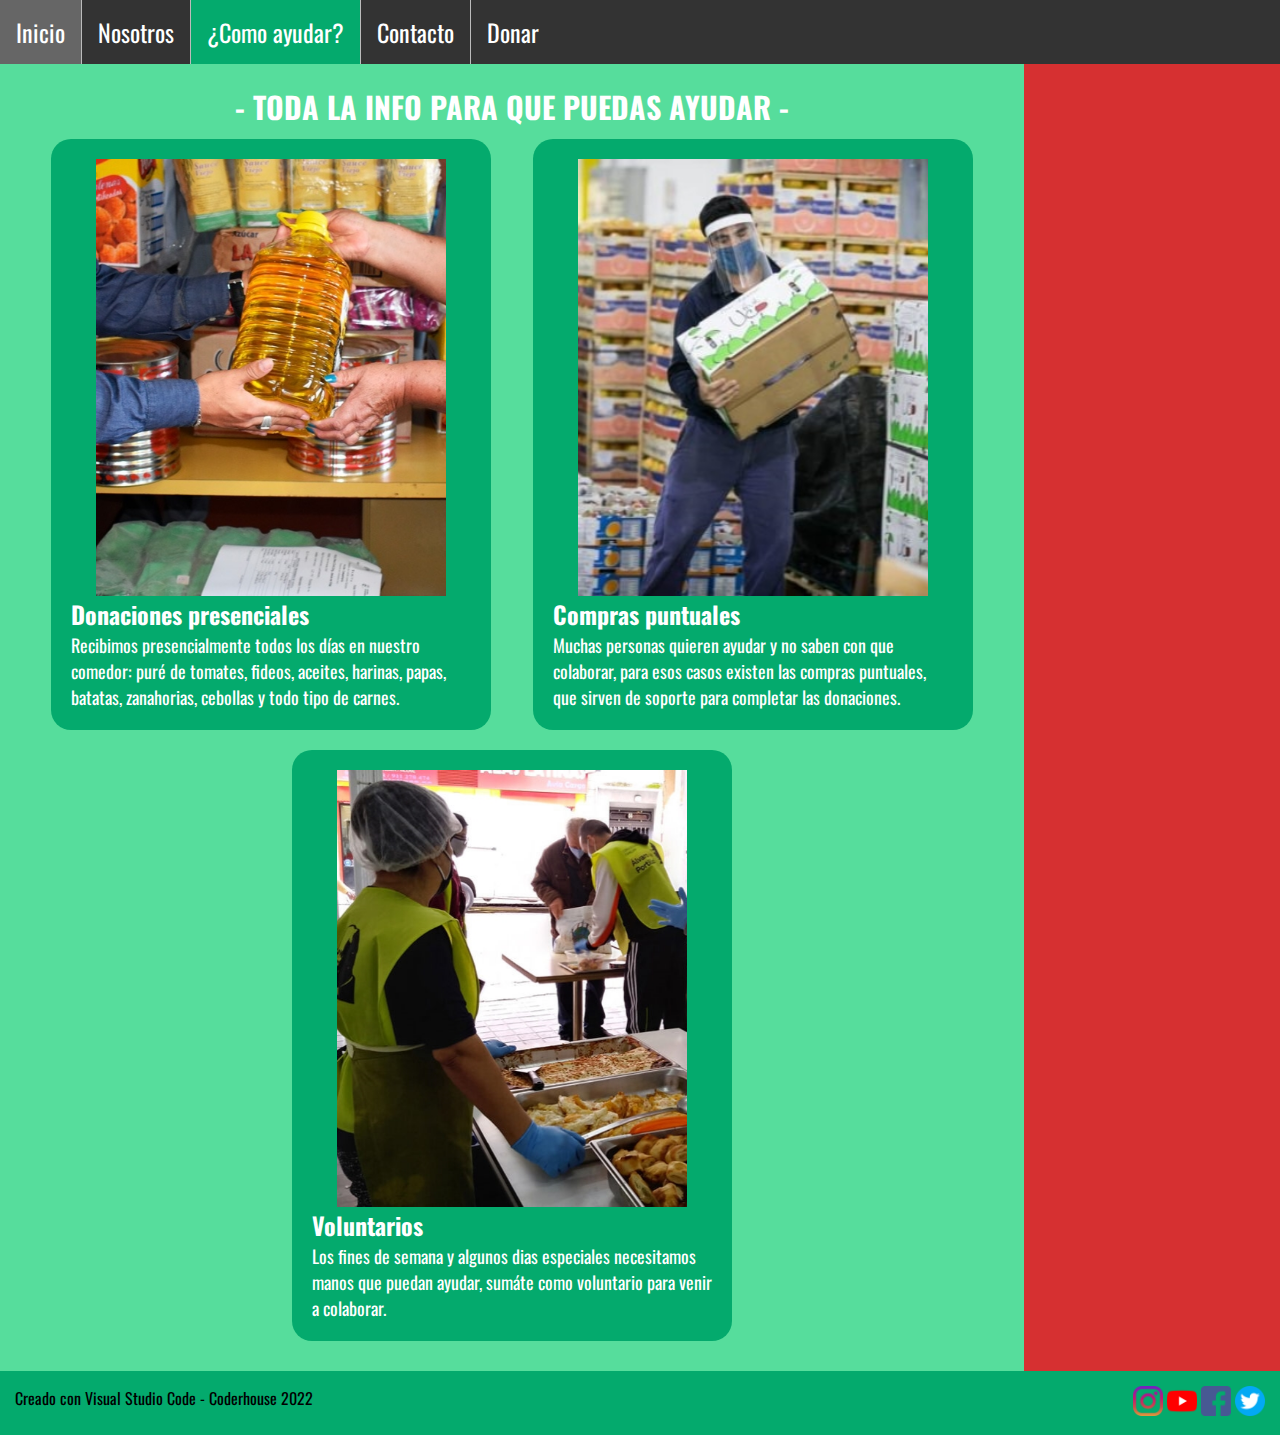
==== html/ayudar.html @ 0052f4e3 "sin animaciones" ====
<!DOCTYPE html>
<html lang="en">
<head>
    <meta charset="UTF-8">
    <meta http-equiv="X-UA-Compatible" content="IE=edge">
    <meta name="viewport" content="width=device-width, initial-scale=1.0">
    <title>¿Como ayudar?</title>
    <link rel="stylesheet" href="../assets/css/archivo.css">
</head>
<body class="contenedor">
        <nav class="navegador">
            <ul>
            <li><a href="../index.html">Inicio</a></li>
            <li><a href="./nosotros.html">Nosotros</a></li>
            <li class="active"><a href="./ayudar.html">¿Como ayudar?</a></li>
            <li><a href="./contacto.html">Contacto</a></li>
            <li><a href="./donar.html">Donar</a></li>
            </ul>
        </nav>
    <main class="principal">
        <div class="info-cards">
            <h2>- TODA LA INFO PARA QUE PUEDAS AYUDAR -</h2>
        </div>
        <div class="cards">
            <div class="ayudar">
                <img class="ayudar__img" src="../assets/img/presencial.jpeg" alt="cocina">
                <h3 class="ayudar__titulo">Donaciones presenciales</h3>
                <p class="ayudar__desc">Recibimos presencialmente todos los días en nuestro comedor: puré de tomates, fideos, aceites, harinas, papas, batatas, zanahorias, cebollas y todo tipo de carnes. </p>
            
            </div>
            <div class="ayudar">
                <img class="ayudar__img" src="../assets/img/compras.jpg" alt="cocina">
                <h3 class="ayudar__titulo">Compras puntuales</h3>
                <p class="ayudar__desc">Muchas personas quieren ayudar y no saben con que colaborar, para esos casos existen las compras puntuales, que sirven de soporte para completar las donaciones.</p>
            
            </div>
            <div class="ayudar">
                <img class="ayudar__img" src="../assets/img/voluntarios.jpg" alt="cocina">
                <h3 class="ayudar__titulo">Voluntarios</h3>
                <p class="ayudar__desc">Los fines de semana y algunos dias especiales necesitamos manos que puedan ayudar, sumáte como voluntario para venir a colaborar.</p>
            
            </div>
        </div>

    </main>
    <aside class="secundario">

    </aside>
    <footer class="pie">
        <div class="footer__derechos">
            <p class="derechos">Creado con Visual Studio Code - Coderhouse 2022</p>
        </div>
        <div class="footer__redes">
            <a href="http://www.instagram.com/comedorfederico"><img src="../assets/img/instagram.png" alt="instagram" width="30" height="30"/></a>
            <a href="http://www.youtube.com/comedorfederico"><img src="../assets/img/youtube.png" alt="youtube" width="30" height="30"/></a>
            <a href="http://www.facebook.com/comedorfederico"><img src="../assets/img/facebook.png" alt="facebook" width="30" height="30"/></a>
            <a href="http://www.twitter.com/comedorfederico"><img src="../assets/img/gorjeo.png" alt="twitter" width="30" height="30"/></a>
        </div>
        
    </footer>
</body>
</html>
---- assets/css/archivo.css ----
@import url('https://fonts.googleapis.com/css2?family=Oswald:wght@200;300;400;500;600&family=Raleway:wght@300&display=swap');
* {
    margin: 0;
    padding: 0;
}
/* MENU */
ul {
  list-style-type: none;
  margin: 0;
  padding: 0;
  overflow: hidden;
  background-color: #333;
}

li {
  float: left;
  border-right: 1px solid #bbb;
}
li:last-child{
    border-right: none;
}

li a {
  font-family: 'Oswald', sans-serif;
  display: block;
  padding: 8px;
  text-align: center;
  color: white;
  padding: 14px 16px;
  text-decoration: none;
  font-size: 24px;
}
li a:hover:not(.active){
    background-color:#666;
}
.active{
    background-color: #04aa6d;
}
/* GRILLAS */
.contenedor{
  display: grid;
  grid-template-columns: 1fr 1fr 1fr 1fr 1fr;
  grid-template-rows: auto auto 200px auto;
  grid-template-areas:  "nav   nav   nav   nav   nav"
                        "main  main  main  main  main"
                        "aside aside aside aside aside"
                        "footer footer footer footer footer";
}
.contenedor-index{
  display: grid;
  grid-template-columns: 1fr 1fr 1fr 1fr 1fr;
  grid-template-rows: auto auto auto;
  grid-template-areas:  "nav   nav   nav   nav   nav"
                        "main  main  main  main  main"
                        "footer footer footer footer footer";
}
.contenedor-us{
  display: grid;
  grid-template-columns: 1fr 1fr 1fr 1fr 1fr;
  grid-template-rows: auto auto auto;
  grid-template-areas:  "nav   nav   nav   nav   nav"
                        "main  main  main  main  main"
                        "footer footer footer footer footer";
}
.contenedor-contact{
  display: grid;
  grid-template-columns: 1fr 1fr 1fr 1fr 1fr;
  grid-template-rows: auto auto auto;
  grid-template-areas:  "nav   nav   nav   nav   nav"
                        "main  main  main  main  main"
                        "footer footer footer footer footer";
}
.contenedor-donar{
  display: grid;
  grid-template-columns: 1fr 1fr 1fr 1fr 1fr;
  grid-template-rows: auto auto auto;
  grid-template-areas:  "nav   nav   nav   nav   nav"
                        "main  main  main  main  main"
                        "footer footer footer footer footer";
}
/* AREAS */
.navegador{
  grid-area: nav;
}
.principal{
  grid-area: main;
}
.secundario{
  grid-area: aside;
  background: #d63031;
}
.pie{
  grid-area: footer;
  display: flex;
  justify-content: space-between;
  background-color: #04aa6d;
}
/*------------------------------------------------*/
.principal .carrousel{
  max-width: 1170px;
    margin-left: auto;
    margin-right: auto;
    padding: 1.5em;
    font-family: 'Oswald', sans-serif;
    font-size: 20px;
}
.principal .info-cards{
  display: flex;
  justify-content: center;
}
.principal .cards{
  display: flex;
  flex-wrap: wrap;
  justify-content: space-evenly;
}
.info-donar{
  display: flex;
  flex-wrap: wrap;
  justify-content: center;
}
.contenedor-contacto{
    max-width: 1170px;
    margin-left: auto;
    margin-right: auto;
    padding: 1.5em;
    font-family: 'Oswald', sans-serif;
    font-size: 20px;
}
.contacto-cuadro{
  box-shadow: 0 0 20px 0 rgba(0,0,0, .3);
  
}
.contacto-form{
  background:#62b48c;
}
.contacto-form form{
  display: grid;
    grid-template-columns: 1fr 1fr;
}
.contacto-form form .block{
  grid-column: 1/3;
}
.contacto-form form p{
  margin: 0px;
  padding: 30px;
}
.contacto-form form button,
.contacto-form form input,
.contacto-form form textarea{
  width: 100%;
  padding: 10px ;
  border: none;
  outline: 0;
  color: #fff;
  border-bottom: 1px solid #d63031;
}
.contacto-form form button{
  background:#04aa6d;
  color: #fff;
  border: 0;
  text-transform: uppercase;
  padding: 20px;
}
.contacto-form form button:hover{
    background:#333 ;
    color: #fff;
}
.contacto-info{
  background: #444;
  color: #fff;
}
.contacto-info h4,
.contacto-info p{
  text-align: center;
  margin: 0 0 1rem 0;
  padding: 5px;
  font-size: 15px;
}

main{
    padding: 20px;
    background-color: #56dd9c;
}
footer{
    padding: 15px;
}
h2{
    font-family:'Oswald', sans-serif;
    text-align: center;
    color: white;
    font-size: 30px;
}
.derechos{
    font-family: 'Oswald', sans-serif;
}
.cards-nosotros{
    display: flex;
    flex-wrap: wrap;
    justify-content: center;
}
.nosotros {
    background-color: #04aa6d;
    width: 400px;
    padding: 20px;
    margin: 10px;
    border-radius: 20px;
    color: white;
}
.nosotros__titulo{
    font-family: 'Oswald', sans-serif;
    font-size: 24px;
}
.nosotros__desc{
    font-family: 'Oswald', sans-serif;
    font-size: 18px;
}
.nosotros__img{
    display: block;
    margin: 0px auto;
    width: 350px;

}
.ayudar {
    background-color: #04aa6d;
    width: 400px;
    padding: 20px;
    margin: 10px;
    border-radius: 20px;
    color: white;
    display: inline-block;
}
.ayudar__titulo{
    font-family: 'Oswald', sans-serif;
    font-size: 24px;
}
.ayudar__desc{
    font-family: 'Oswald', sans-serif;
    font-size: 18px;
}
.ayudar__img{
    display: block;
    margin: 0px auto;
    width: 350px;
}
.footer__derechos{
    font-family:'Oswald', sans-serif;
    margin-right: 30px;
}
.imgInicio{
    background-image: url(../img/carrusel1a.jpg) ;
    height: 700px;
    /*background-size:cover;*/
}
.contacto__form{
    padding: 20px;
    background-color: #56dd9c;
}
  
.donaciones{

    /*width: 600px;*/
    margin: 20px;
    padding: 15px;
    background:#62b48c;
    border-radius: 20px;
}
.btn{
    border-radius: 10px;
    font-family: 'Oswald', sans-serif;
    font-weight: 800;
    font-size: 24px;
    
}
.btn:hover{
    background-color: #666;
    cursor: pointer;
}
.btn1{
    width: 90px;
    height: 45px;
}
.btn2{
    background:#04aa6d;
    color: #fff;
    border: 0;
    text-transform: uppercase;
    padding: 10px;
}
.donaciones__textos{
    font-family: 'Oswald', sans-serif;
    padding: 20px;
    color: white;

}
.donaciones__siguiente{
    text-align: right;
}

@media (min-width: 700px) {
  .contacto-cuadro{
    display: grid;
    grid-template-columns: 2fr 1fr;
  }
  .contenedor{
    display: grid;
    grid-template-columns: 1fr 1fr 1fr 1fr 1fr;
    grid-template-rows: auto auto auto;
  grid-template-areas:  "nav   nav   nav   nav   nav"
                        "main  main  main  main  aside"
                        "footer footer footer footer footer";
    
  }
  .donaciones{

    width: 600px;
    margin: 20px;
    padding: 15px;
    background:#62b48c;
    border-radius: 20px;
}

}
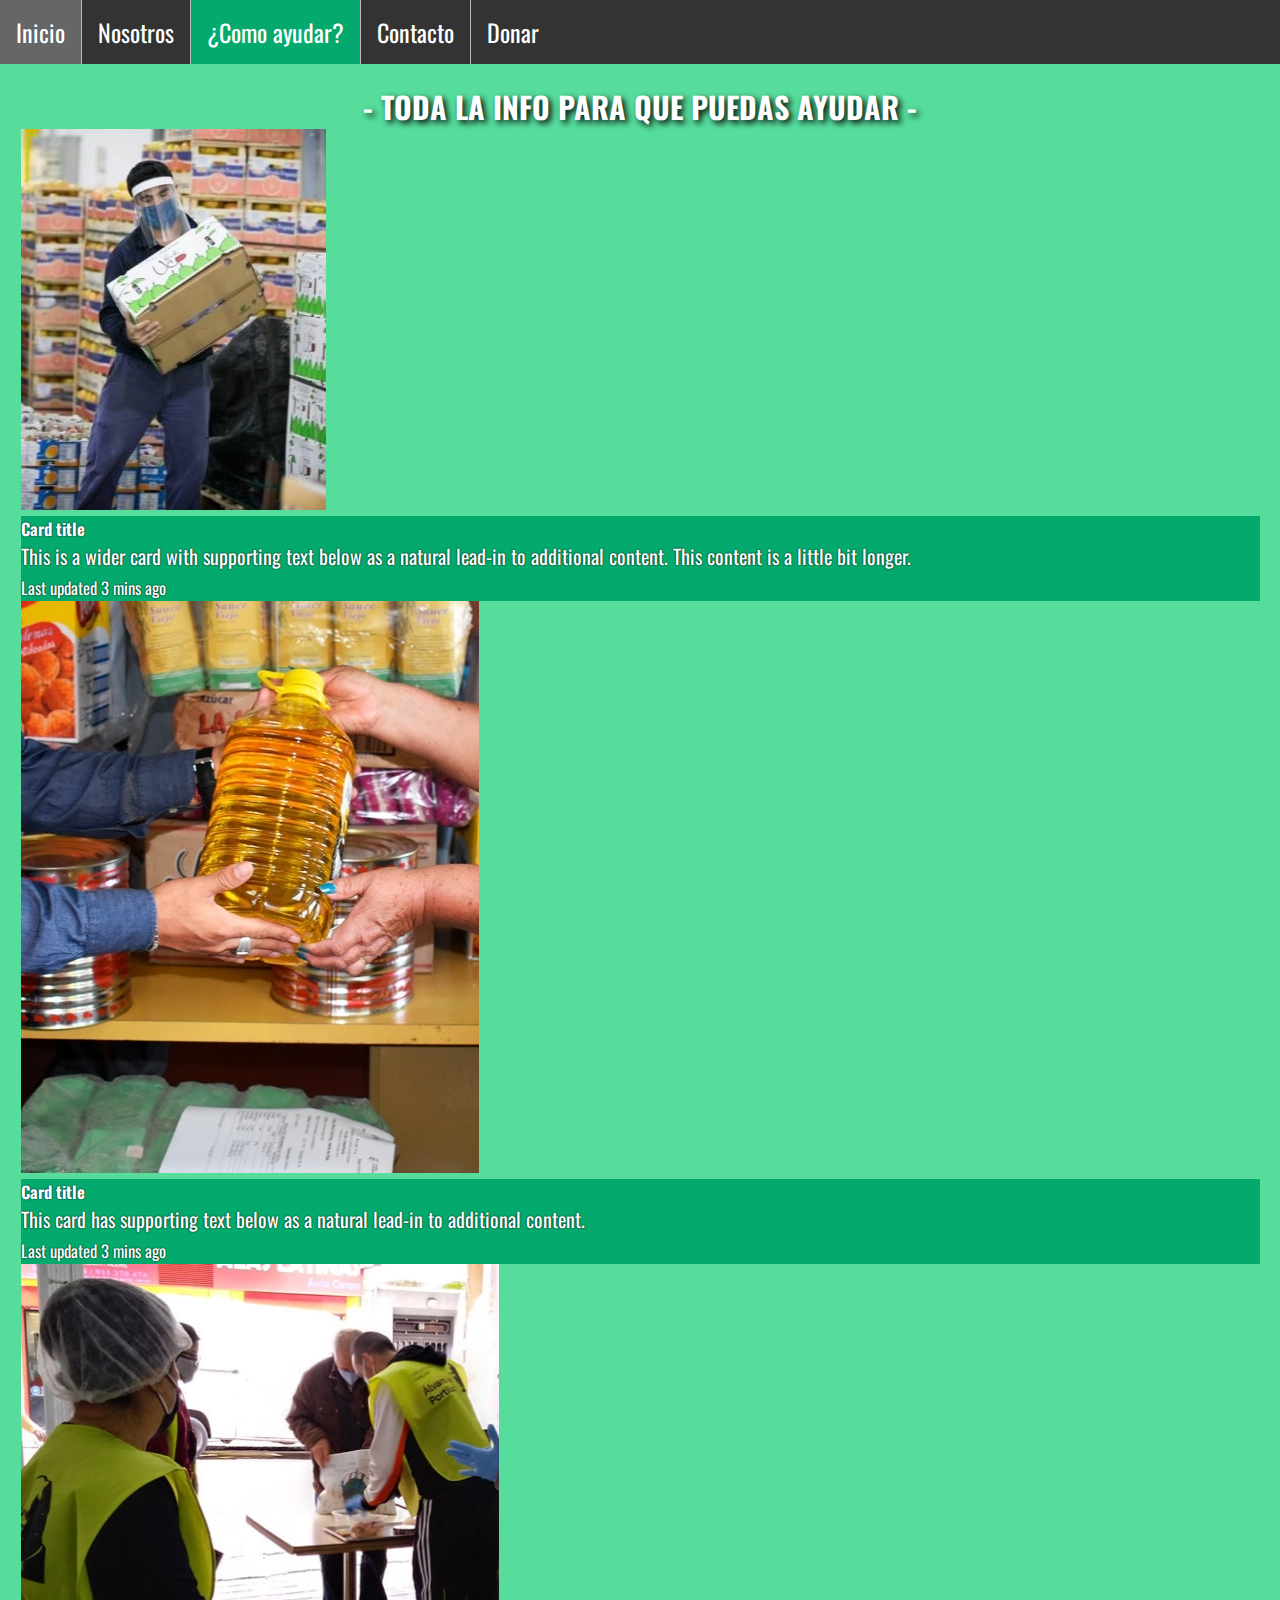
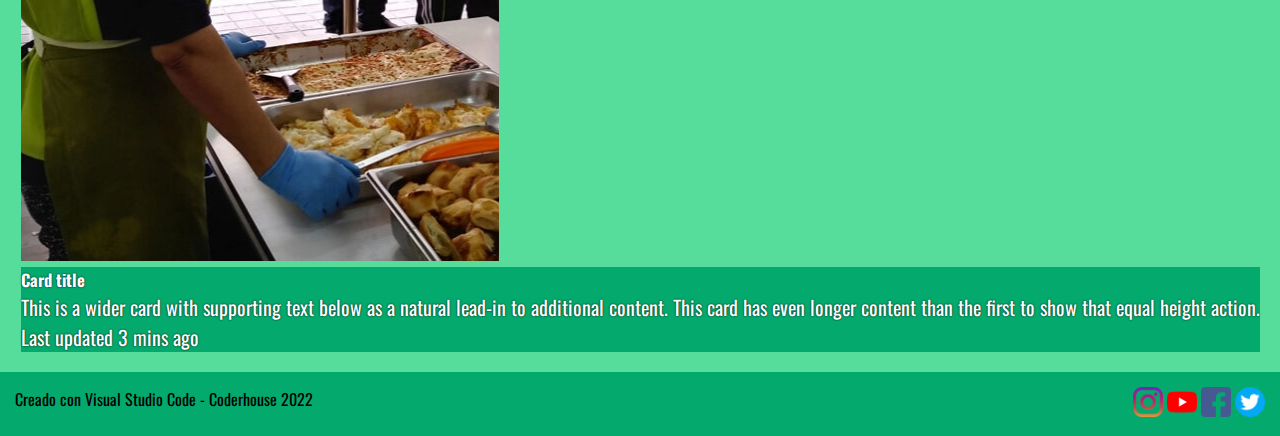
==== commit 6365aa89: "2da entrega" ====
--- a/html/ayudar.html
+++ b/html/ayudar.html
@@ -5,6 +5,8 @@
     <meta http-equiv="X-UA-Compatible" content="IE=edge">
     <meta name="viewport" content="width=device-width, initial-scale=1.0">
     <title>¿Como ayudar?</title>
+    <link href="https://cdn.jsdelivr.net/npm/bootstrap@5.1.3/dist/css/bootstrap.min.css" rel="stylesheet" integrity="sha384-1BmE4kWBq78iYhFldvKuhfTAU6auU8tT94WrHftjDbrCEXSU1oBoqyl2QvZ6jIW3" crossorigin="anonymous">
+
     <link rel="stylesheet" href="../assets/css/archivo.css">
 </head>
 <body class="contenedor">
@@ -22,24 +24,32 @@
             <h2>- TODA LA INFO PARA QUE PUEDAS AYUDAR -</h2>
         </div>
         <div class="cards">
-            <div class="ayudar">
-                <img class="ayudar__img" src="../assets/img/presencial.jpeg" alt="cocina">
-                <h3 class="ayudar__titulo">Donaciones presenciales</h3>
-                <p class="ayudar__desc">Recibimos presencialmente todos los días en nuestro comedor: puré de tomates, fideos, aceites, harinas, papas, batatas, zanahorias, cebollas y todo tipo de carnes. </p>
-            
-            </div>
-            <div class="ayudar">
-                <img class="ayudar__img" src="../assets/img/compras.jpg" alt="cocina">
-                <h3 class="ayudar__titulo">Compras puntuales</h3>
-                <p class="ayudar__desc">Muchas personas quieren ayudar y no saben con que colaborar, para esos casos existen las compras puntuales, que sirven de soporte para completar las donaciones.</p>
-            
-            </div>
-            <div class="ayudar">
-                <img class="ayudar__img" src="../assets/img/voluntarios.jpg" alt="cocina">
-                <h3 class="ayudar__titulo">Voluntarios</h3>
-                <p class="ayudar__desc">Los fines de semana y algunos dias especiales necesitamos manos que puedan ayudar, sumáte como voluntario para venir a colaborar.</p>
-            
-            </div>
+            <div class="card-group card-us">
+                <div class="card m-2">
+                  <img src="../assets/img/compras.jpg" class="card-img-top" alt="...">
+                  <div class="card-body">
+                    <h5 class="card-title">Card title</h5>
+                    <p class="card-text">This is a wider card with supporting text below as a natural lead-in to additional content. This content is a little bit longer.</p>
+                    <p class="card-text"><small class="text-muted">Last updated 3 mins ago</small></p>
+                  </div>
+                </div>
+                <div class="card m-2">
+                  <img src="../assets/img/presencial.jpeg" class="card-img-top" alt="...">
+                  <div class="card-body">
+                    <h5 class="card-title">Card title</h5>
+                    <p class="card-text">This card has supporting text below as a natural lead-in to additional content.</p>
+                    <p class="card-text"><small class="text-muted">Last updated 3 mins ago</small></p>
+                  </div>
+                </div>
+                <div class="card m-2">
+                  <img src="../assets/img/voluntarios.jpg" class="card-img-top" alt="...">
+                  <div class="card-body">
+                    <h5 class="card-title">Card title</h5>
+                    <p class="card-text">This is a wider card with supporting text below as a natural lead-in to additional content. This card has even longer content than the first to show that equal height action.</p>
+                    <p class="card-text">Last updated 3 mins ago</p>
+                  </div>
+                </div>
+              </div>
         </div>
 
     </main>
@@ -58,5 +68,7 @@
         </div>
         
     </footer>
+    <script src="https://cdn.jsdelivr.net/npm/bootstrap@5.1.3/dist/js/bootstrap.bundle.min.js" integrity="sha384-ka7Sk0Gln4gmtz2MlQnikT1wXgYsOg+OMhuP+IlRH9sENBO0LRn5q+8nbTov4+1p" crossorigin="anonymous"></script>
+
 </body>
 </html>--- a/assets/css/archivo.css
+++ b/assets/css/archivo.css
@@ -32,6 +32,7 @@
 }
 li a:hover:not(.active){
     background-color:#666;
+    color: white;
 }
 .active{
     background-color: #04aa6d;
@@ -40,10 +41,9 @@
 .contenedor{
   display: grid;
   grid-template-columns: 1fr 1fr 1fr 1fr 1fr;
-  grid-template-rows: auto auto 200px auto;
-  grid-template-areas:  "nav   nav   nav   nav   nav"
-                        "main  main  main  main  main"
-                        "aside aside aside aside aside"
+  grid-template-rows: auto auto auto;
+  grid-template-areas:  "nav   nav   nav   nav   nav"
+                        "main  main  main  main  main"
                         "footer footer footer footer footer";
 }
 .contenedor-index{
@@ -96,13 +96,14 @@
   background-color: #04aa6d;
 }
 /*------------------------------------------------*/
-.principal .carrousel{
-  max-width: 1170px;
+/*.principal*/ .carr-cont{
+  max-width: 1000px;
     margin-left: auto;
     margin-right: auto;
-    padding: 1.5em;
-    font-family: 'Oswald', sans-serif;
-    font-size: 20px;
+    padding: 0px;
+    font-family: 'Oswald', sans-serif;
+    font-size: 35px;
+    text-shadow: black 0.1em 0.1em 0.2em
 }
 .principal .info-cards{
   display: flex;
@@ -151,8 +152,8 @@
   padding: 10px ;
   border: none;
   outline: 0;
-  color: #fff;
-  border-bottom: 1px solid #d63031;
+  color: #444;
+  font-size: 20px;
 }
 .contacto-form form button{
   background:#04aa6d;
@@ -164,6 +165,7 @@
 .contacto-form form button:hover{
     background:#333 ;
     color: #fff;
+    transition: background-color 0.5s ease-out;
 }
 .contacto-info{
   background: #444;
@@ -189,6 +191,8 @@
     text-align: center;
     color: white;
     font-size: 30px;
+    text-shadow: black 0.1em 0.1em 0.2em
+
 }
 .derechos{
     font-family: 'Oswald', sans-serif;
@@ -206,18 +210,28 @@
     border-radius: 20px;
     color: white;
 }
+.nosotros:hover{
+  box-shadow: 5px 5px 10px 0px rgba(0,0,0, .5);
+  cursor:pointer;
+  transform: scale(1.01);
+}
 .nosotros__titulo{
     font-family: 'Oswald', sans-serif;
     font-size: 24px;
+    text-shadow: black 0.01em 0.01em 0.2em
+
 }
 .nosotros__desc{
     font-family: 'Oswald', sans-serif;
     font-size: 18px;
+    text-shadow: black 0.01em 0.01em 0.2em
+
 }
 .nosotros__img{
     display: block;
     margin: 0px auto;
     width: 350px;
+    border-radius: 15px;
 
 }
 .ayudar {
@@ -229,18 +243,29 @@
     color: white;
     display: inline-block;
 }
+.ayudar:hover{
+  box-shadow: 5px 5px 10px 0px rgba(0,0,0, .5);
+  cursor:pointer;
+  transform: scale(1.01);
+}
 .ayudar__titulo{
     font-family: 'Oswald', sans-serif;
     font-size: 24px;
+    text-shadow: black 0.01em 0.01em 0.2em
+
 }
 .ayudar__desc{
     font-family: 'Oswald', sans-serif;
     font-size: 18px;
+    text-shadow: black 0.01em 0.01em 0.2em
+
 }
 .ayudar__img{
     display: block;
     margin: 0px auto;
     width: 350px;
+    border-radius: 15px;
+
 }
 .footer__derechos{
     font-family:'Oswald', sans-serif;
@@ -258,11 +283,13 @@
   
 .donaciones{
 
-    /*width: 600px;*/
+    max-width: 600px;
+    height: 300px;
     margin: 20px;
     padding: 15px;
     background:#62b48c;
-    border-radius: 20px;
+    border-radius: 10px;
+    justify-content: center;
 }
 .btn{
     border-radius: 10px;
@@ -278,6 +305,9 @@
 .btn1{
     width: 90px;
     height: 45px;
+}
+.btn1:hover{
+  transform: scale(1.2);
 }
 .btn2{
     background:#04aa6d;
@@ -285,6 +315,10 @@
     border: 0;
     text-transform: uppercase;
     padding: 10px;
+}
+.btn2:hover{
+  transition: background-color 0.4s ease-out;
+  box-shadow: 5px 5px 5px 0px rgba(0,0,0, .3);
 }
 .donaciones__textos{
     font-family: 'Oswald', sans-serif;
@@ -306,7 +340,7 @@
     grid-template-columns: 1fr 1fr 1fr 1fr 1fr;
     grid-template-rows: auto auto auto;
   grid-template-areas:  "nav   nav   nav   nav   nav"
-                        "main  main  main  main  aside"
+                        "main  main  main  main  main"
                         "footer footer footer footer footer";
     
   }
@@ -316,7 +350,22 @@
     margin: 20px;
     padding: 15px;
     background:#62b48c;
-    border-radius: 20px;
-}
-
-}+    border-radius: 5px;
+}
+
+}
+.imagenFondo{
+  background-image: url(../img/carousel3.jpg);
+}
+.fa-computer-mouse{
+  font-size: 48px;
+}
+.card-us{
+  font-family: 'Oswald', sans-serif;
+  font-size: 20px;
+}
+.card-us .card-body{
+  background-color:#04aa6d;
+  color: white;
+  text-shadow: black 0.01em 0.01em 0.1em;
+}
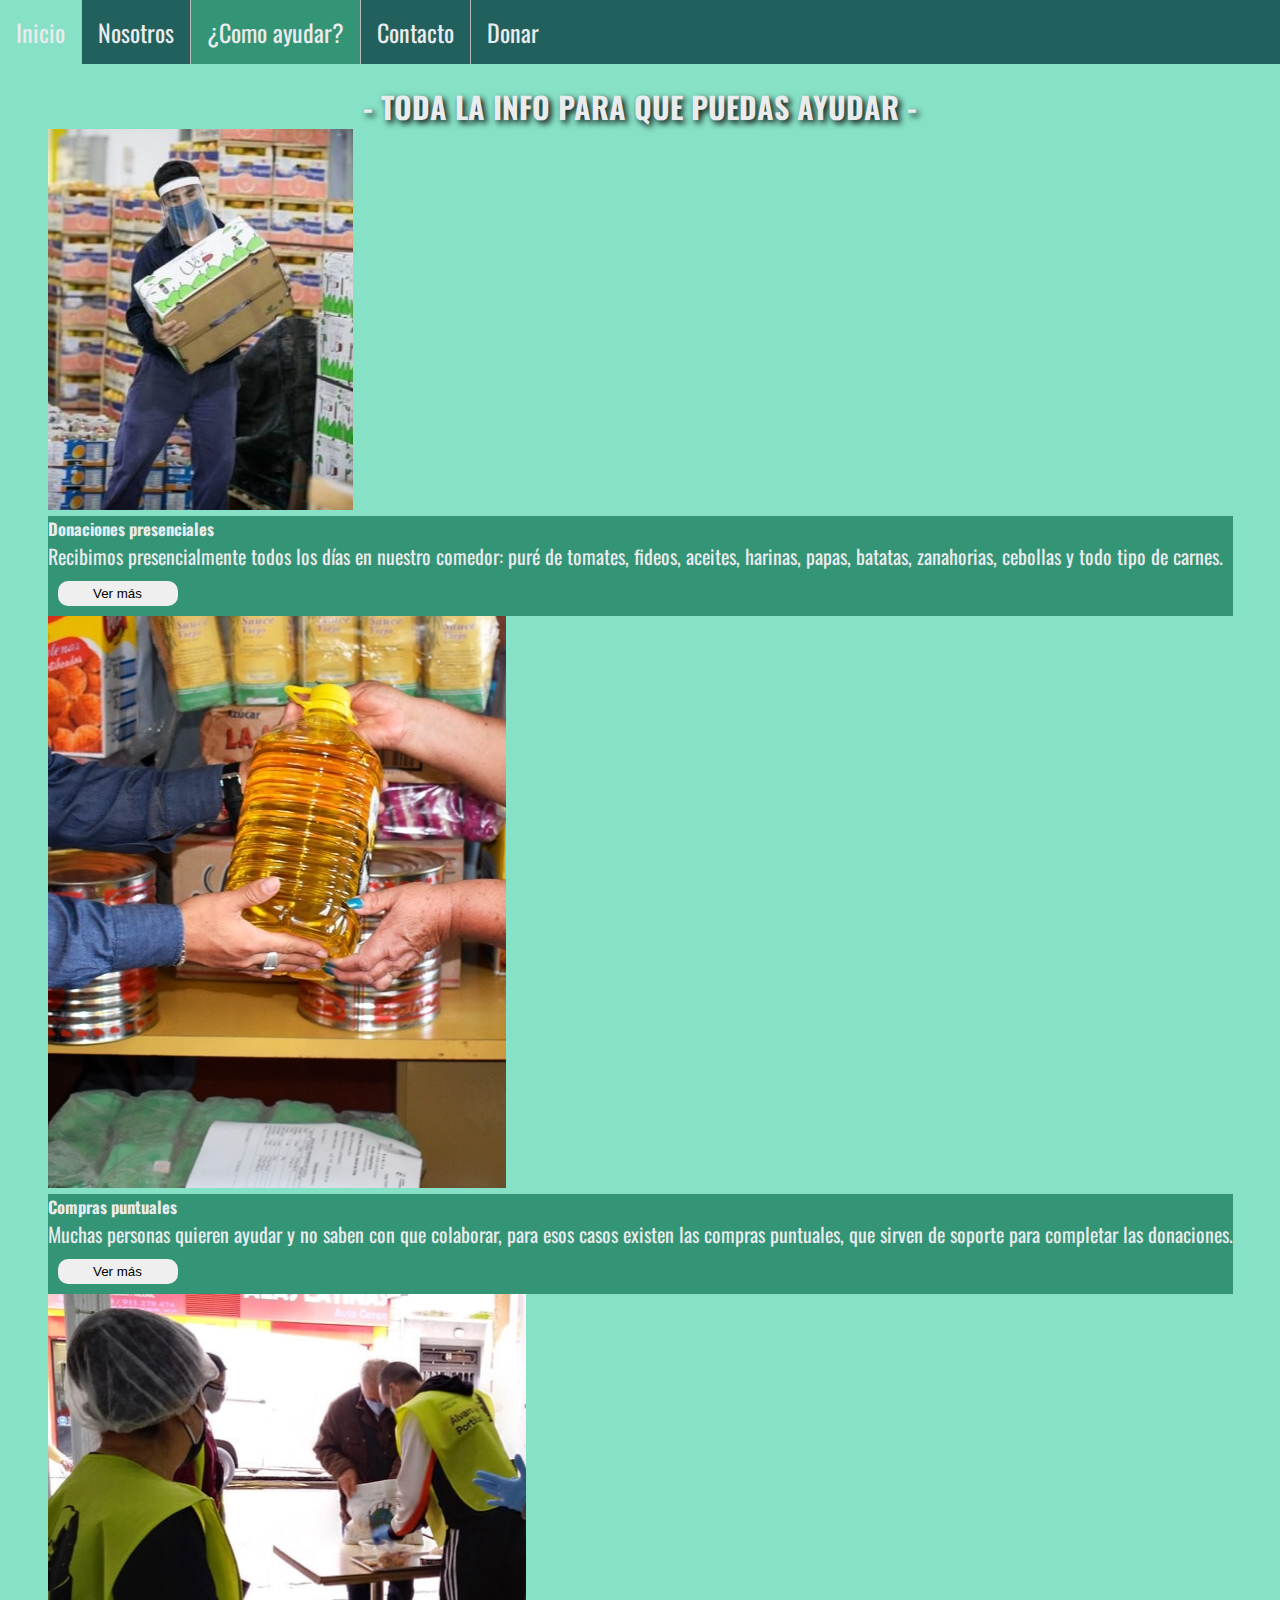
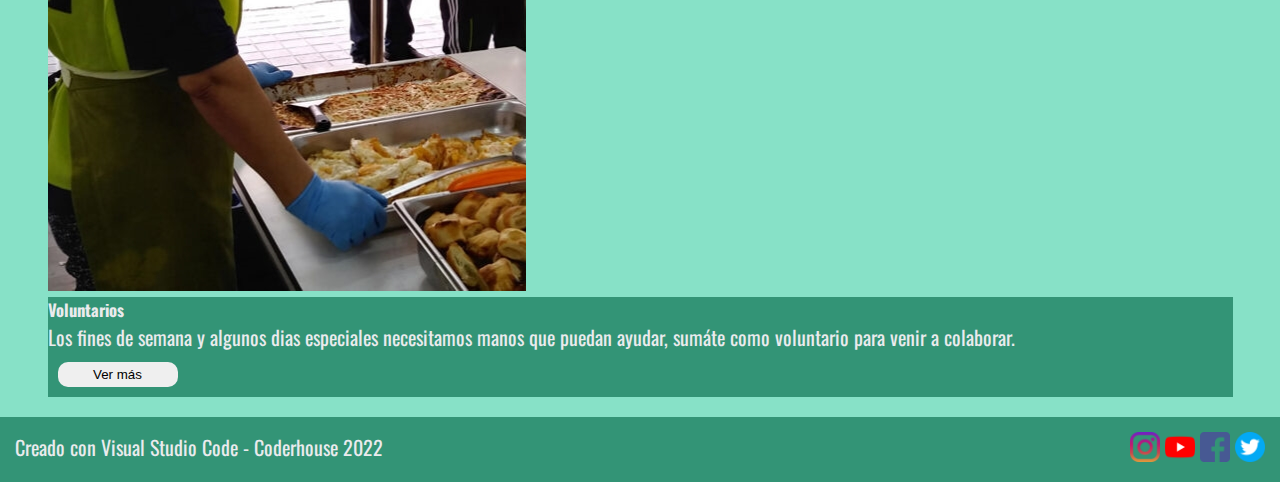
==== commit b5d2c8c0: "3ra entrega" ====
--- a/html/ayudar.html
+++ b/html/ayudar.html
@@ -28,25 +28,25 @@
                 <div class="card m-2">
                   <img src="../assets/img/compras.jpg" class="card-img-top" alt="...">
                   <div class="card-body">
-                    <h5 class="card-title">Card title</h5>
-                    <p class="card-text">This is a wider card with supporting text below as a natural lead-in to additional content. This content is a little bit longer.</p>
-                    <p class="card-text"><small class="text-muted">Last updated 3 mins ago</small></p>
+                    <h5 class="card-title">Donaciones presenciales</h5>
+                    <p class="card-text">Recibimos presencialmente todos los días en nuestro comedor: puré de tomates, fideos, aceites, harinas, papas, batatas, zanahorias, cebollas y todo tipo de carnes.</p>
+                    <button class="boton1">Ver más</button>
                   </div>
                 </div>
                 <div class="card m-2">
                   <img src="../assets/img/presencial.jpeg" class="card-img-top" alt="...">
                   <div class="card-body">
-                    <h5 class="card-title">Card title</h5>
-                    <p class="card-text">This card has supporting text below as a natural lead-in to additional content.</p>
-                    <p class="card-text"><small class="text-muted">Last updated 3 mins ago</small></p>
+                    <h5 class="card-title">Compras puntuales</h5>
+                    <p class="card-text">Muchas personas quieren ayudar y no saben con que colaborar, para esos casos existen las compras puntuales, que sirven de soporte para completar las donaciones.</p>
+                    <button class="boton1">Ver más</button>
                   </div>
                 </div>
                 <div class="card m-2">
                   <img src="../assets/img/voluntarios.jpg" class="card-img-top" alt="...">
                   <div class="card-body">
-                    <h5 class="card-title">Card title</h5>
-                    <p class="card-text">This is a wider card with supporting text below as a natural lead-in to additional content. This card has even longer content than the first to show that equal height action.</p>
-                    <p class="card-text">Last updated 3 mins ago</p>
+                    <h5 class="card-title">Voluntarios</h5>
+                    <p class="card-text">Los fines de semana y algunos dias especiales necesitamos manos que puedan ayudar, sumáte como voluntario para venir a colaborar.</p>
+                    <button class="boton1">Ver más</button>
                   </div>
                 </div>
               </div>
--- a/assets/css/archivo.css
+++ b/assets/css/archivo.css
@@ -1,371 +1,485 @@
-@import url('https://fonts.googleapis.com/css2?family=Oswald:wght@200;300;400;500;600&family=Raleway:wght@300&display=swap');
+@import url("https://fonts.googleapis.com/css2?family=Oswald:wght@200;300;400;500;600&family=Raleway:wght@300&display=swap");
 * {
-    margin: 0;
-    padding: 0;
-}
-/* MENU */
+  margin: 0;
+  padding: 0;
+}
+
 ul {
   list-style-type: none;
   margin: 0;
   padding: 0;
   overflow: hidden;
-  background-color: #333;
-}
-
-li {
+  background-color: #21605d;
+}
+
+ul li {
   float: left;
   border-right: 1px solid #bbb;
 }
-li:last-child{
-    border-right: none;
-}
-
-li a {
+
+ul li:last-child {
+  border-right: none;
+}
+
+ul li a {
   font-family: 'Oswald', sans-serif;
   display: block;
   padding: 8px;
   text-align: center;
-  color: white;
+  color: #eaebed;
   padding: 14px 16px;
   text-decoration: none;
   font-size: 24px;
 }
-li a:hover:not(.active){
-    background-color:#666;
-    color: white;
-}
-.active{
-    background-color: #04aa6d;
-}
+
+ul li a:hover:not(.active) {
+  background-color: #87e1c7;
+  color: #eaebed;
+}
+
+.active {
+  background-color: #339476;
+}
+
+footer {
+  padding: 15px;
+}
+
+.footer__derechos {
+  font-family: 'Oswald', sans-serif;
+  margin-right: 30px;
+}
+
+.boton, .boton1, .boton2 {
+  border: 0;
+  padding: 5px 5px;
+  border-radius: 10px;
+  width: 120px;
+}
+
+.boton1 {
+  margin: 10px;
+}
+
+.boton1:hover {
+  transform: scale(1.1);
+}
+
+.boton2 {
+  margin: 5px;
+  font-size: 22px;
+}
+
+.btn {
+  border-radius: 10px;
+  font-family: 'Oswald', sans-serif;
+  font-weight: 800;
+  font-size: 24px;
+}
+
+.btn:hover {
+  background-color: #666;
+  cursor: pointer;
+}
+
+/*.boton1{
+    margin: 5px;
+    width: 90px;
+    height: 45px;
+    &:hover{
+      transform: scale(1.2);
+    }
+}*/
+.btn2 {
+  background: #04aa6d;
+  color: #fff;
+  border: 0;
+  text-transform: uppercase;
+  padding: 10px;
+}
+
+.btn2:hover {
+  transition: background-color 0.4s ease-out;
+  box-shadow: 5px 5px 5px 0px rgba(0, 0, 0, 0.3);
+}
+
+/* MENU */
 /* GRILLAS */
-.contenedor{
+.contenedor {
   display: grid;
   grid-template-columns: 1fr 1fr 1fr 1fr 1fr;
   grid-template-rows: auto auto auto;
-  grid-template-areas:  "nav   nav   nav   nav   nav"
-                        "main  main  main  main  main"
-                        "footer footer footer footer footer";
-}
-.contenedor-index{
+  grid-template-areas: "nav   nav   nav   nav   nav"+ "main  main  main  main  main"+ "footer footer footer footer footer";
+}
+
+.contenedor-index {
   display: grid;
   grid-template-columns: 1fr 1fr 1fr 1fr 1fr;
   grid-template-rows: auto auto auto;
-  grid-template-areas:  "nav   nav   nav   nav   nav"
-                        "main  main  main  main  main"
-                        "footer footer footer footer footer";
-}
-.contenedor-us{
+  grid-template-areas: "nav   nav   nav   nav   nav"+ "main  main  main  main  main"+ "footer footer footer footer footer";
+}
+
+.contenedor-us {
   display: grid;
   grid-template-columns: 1fr 1fr 1fr 1fr 1fr;
   grid-template-rows: auto auto auto;
-  grid-template-areas:  "nav   nav   nav   nav   nav"
-                        "main  main  main  main  main"
-                        "footer footer footer footer footer";
-}
-.contenedor-contact{
+  grid-template-areas: "nav   nav   nav   nav   nav"+ "main  main  main  main  main"+ "footer footer footer footer footer";
+}
+
+.contenedor-contact {
   display: grid;
   grid-template-columns: 1fr 1fr 1fr 1fr 1fr;
   grid-template-rows: auto auto auto;
-  grid-template-areas:  "nav   nav   nav   nav   nav"
-                        "main  main  main  main  main"
-                        "footer footer footer footer footer";
-}
-.contenedor-donar{
-  display: grid;
-  grid-template-columns: 1fr 1fr 1fr 1fr 1fr;
-  grid-template-rows: auto auto auto;
-  grid-template-areas:  "nav   nav   nav   nav   nav"
-                        "main  main  main  main  main"
-                        "footer footer footer footer footer";
-}
+  grid-template-areas: "nav   nav   nav   nav   nav"+ "main  main  main  main  main"+ "footer footer footer footer footer";
+}
+
 /* AREAS */
-.navegador{
+.navegador {
   grid-area: nav;
 }
-.principal{
+
+.principal {
   grid-area: main;
 }
-.secundario{
+
+.secundario {
   grid-area: aside;
   background: #d63031;
 }
-.pie{
+
+.pie {
   grid-area: footer;
   display: flex;
   justify-content: space-between;
-  background-color: #04aa6d;
-}
+  background-color: #339476;
+  color: #eaebed;
+  font-size: 20px;
+}
+
 /*------------------------------------------------*/
-/*.principal*/ .carr-cont{
-  max-width: 1000px;
-    margin-left: auto;
-    margin-right: auto;
-    padding: 0px;
-    font-family: 'Oswald', sans-serif;
-    font-size: 35px;
-    text-shadow: black 0.1em 0.1em 0.2em
-}
-.principal .info-cards{
+/*.principal*/
+.carr-cont {
+  max-width: 1200px;
+  margin-left: auto;
+  margin-right: auto;
+  padding: 0px;
+  font-family: 'Oswald', sans-serif;
+  font-size: 35px;
+  text-shadow: black 0.1em 0.1em 0.2em;
+}
+
+.principal .info-cards {
   display: flex;
   justify-content: center;
 }
-.principal .cards{
+
+.principal .cards {
   display: flex;
   flex-wrap: wrap;
   justify-content: space-evenly;
 }
-.info-donar{
+
+.info-donar {
   display: flex;
   flex-wrap: wrap;
   justify-content: center;
 }
-.contenedor-contacto{
-    max-width: 1170px;
-    margin-left: auto;
-    margin-right: auto;
-    padding: 1.5em;
-    font-family: 'Oswald', sans-serif;
-    font-size: 20px;
-}
-.contacto-cuadro{
-  box-shadow: 0 0 20px 0 rgba(0,0,0, .3);
-  
-}
-.contacto-form{
-  background:#62b48c;
-}
-.contacto-form form{
+
+.contenedor-contacto {
+  max-width: 1170px;
+  margin-left: auto;
+  margin-right: auto;
+  padding: 1.5em;
+  font-family: 'Oswald', sans-serif;
+  font-size: 20px;
+}
+
+.contacto-cuadro {
+  box-shadow: 0 0 20px 0 rgba(0, 0, 0, 0.3);
+}
+
+.contacto-form {
+  background: #87e1c7;
+}
+
+.contacto-form form {
   display: grid;
-    grid-template-columns: 1fr 1fr;
-}
-.contacto-form form .block{
+  grid-template-columns: 1fr 1fr;
+}
+
+.contacto-form form .block {
   grid-column: 1/3;
 }
-.contacto-form form p{
+
+.contacto-form form p {
   margin: 0px;
   padding: 30px;
 }
+
 .contacto-form form button,
 .contacto-form form input,
-.contacto-form form textarea{
+.contacto-form form textarea {
   width: 100%;
-  padding: 10px ;
+  padding: 10px;
   border: none;
   outline: 0;
   color: #444;
   font-size: 20px;
 }
-.contacto-form form button{
-  background:#04aa6d;
-  color: #fff;
+
+.contacto-form form button {
+  background: #21605d;
+  color: #eaebed;
   border: 0;
   text-transform: uppercase;
   padding: 20px;
 }
-.contacto-form form button:hover{
-    background:#333 ;
-    color: #fff;
-    transition: background-color 0.5s ease-out;
-}
-.contacto-info{
-  background: #444;
+
+.contacto-form form button:hover {
+  background: #333;
+  color: #eaebed;
+  transition: background-color 0.5s ease-out;
+}
+
+.contacto-info {
+  background: #21605d;
   color: #fff;
 }
+
 .contacto-info h4,
-.contacto-info p{
+.contacto-info p {
   text-align: center;
   margin: 0 0 1rem 0;
   padding: 5px;
   font-size: 15px;
 }
 
-main{
-    padding: 20px;
-    background-color: #56dd9c;
-}
-footer{
-    padding: 15px;
-}
-h2{
-    font-family:'Oswald', sans-serif;
-    text-align: center;
-    color: white;
-    font-size: 30px;
-    text-shadow: black 0.1em 0.1em 0.2em
-
-}
-.derechos{
-    font-family: 'Oswald', sans-serif;
-}
-.cards-nosotros{
-    display: flex;
-    flex-wrap: wrap;
-    justify-content: center;
-}
-.nosotros {
-    background-color: #04aa6d;
-    width: 400px;
-    padding: 20px;
-    margin: 10px;
-    border-radius: 20px;
-    color: white;
-}
-.nosotros:hover{
-  box-shadow: 5px 5px 10px 0px rgba(0,0,0, .5);
-  cursor:pointer;
+main {
+  padding: 20px;
+  background-color: #87e1c7;
+}
+
+h2 {
+  font-family: 'Oswald', sans-serif;
+  text-align: center;
+  color: #eaebed;
+  font-size: 30px;
+  text-shadow: black 0.1em 0.1em 0.2em;
+}
+
+.derechos {
+  font-family: 'Oswald', sans-serif;
+}
+
+.cards-nosotros {
+  display: flex;
+  flex-wrap: wrap;
+  justify-content: center;
+}
+
+.ayudar {
+  background-color: #04aa6d;
+  width: 400px;
+  padding: 20px;
+  margin: 10px;
+  border-radius: 20px;
+  color: white;
+  display: inline-block;
+}
+
+.ayudar:hover {
+  box-shadow: 5px 5px 10px 0px rgba(0, 0, 0, 0.5);
+  cursor: pointer;
   transform: scale(1.01);
 }
-.nosotros__titulo{
-    font-family: 'Oswald', sans-serif;
-    font-size: 24px;
-    text-shadow: black 0.01em 0.01em 0.2em
-
-}
-.nosotros__desc{
-    font-family: 'Oswald', sans-serif;
-    font-size: 18px;
-    text-shadow: black 0.01em 0.01em 0.2em
-
-}
-.nosotros__img{
-    display: block;
-    margin: 0px auto;
-    width: 350px;
-    border-radius: 15px;
-
-}
-.ayudar {
-    background-color: #04aa6d;
-    width: 400px;
-    padding: 20px;
-    margin: 10px;
-    border-radius: 20px;
-    color: white;
-    display: inline-block;
-}
-.ayudar:hover{
-  box-shadow: 5px 5px 10px 0px rgba(0,0,0, .5);
-  cursor:pointer;
-  transform: scale(1.01);
-}
-.ayudar__titulo{
-    font-family: 'Oswald', sans-serif;
-    font-size: 24px;
-    text-shadow: black 0.01em 0.01em 0.2em
-
-}
-.ayudar__desc{
-    font-family: 'Oswald', sans-serif;
-    font-size: 18px;
-    text-shadow: black 0.01em 0.01em 0.2em
-
-}
-.ayudar__img{
-    display: block;
-    margin: 0px auto;
-    width: 350px;
-    border-radius: 15px;
-
-}
-.footer__derechos{
-    font-family:'Oswald', sans-serif;
-    margin-right: 30px;
-}
-.imgInicio{
-    background-image: url(../img/carrusel1a.jpg) ;
-    height: 700px;
-    /*background-size:cover;*/
-}
-.contacto__form{
-    padding: 20px;
-    background-color: #56dd9c;
-}
-  
-.donaciones{
-
-    max-width: 600px;
-    height: 300px;
-    margin: 20px;
-    padding: 15px;
-    background:#62b48c;
-    border-radius: 10px;
-    justify-content: center;
-}
-.btn{
-    border-radius: 10px;
-    font-family: 'Oswald', sans-serif;
-    font-weight: 800;
-    font-size: 24px;
-    
-}
-.btn:hover{
-    background-color: #666;
-    cursor: pointer;
-}
-.btn1{
-    width: 90px;
-    height: 45px;
-}
-.btn1:hover{
-  transform: scale(1.2);
-}
-.btn2{
-    background:#04aa6d;
-    color: #fff;
-    border: 0;
-    text-transform: uppercase;
-    padding: 10px;
-}
-.btn2:hover{
+
+.ayudar__titulo {
+  font-family: 'Oswald', sans-serif;
+  font-size: 24px;
+  text-shadow: black 0.01em 0.01em 0.2em;
+}
+
+.ayudar__desc {
+  font-family: 'Oswald', sans-serif;
+  font-size: 18px;
+  text-shadow: black 0.01em 0.01em 0.2em;
+}
+
+.ayudar__img {
+  display: block;
+  margin: 0px auto;
+  width: 350px;
+  border-radius: 15px;
+}
+
+.imgInicio {
+  background-image: url(../img/carrusel1a.jpg);
+  height: 700px;
+  /*background-size:cover;*/
+}
+
+.contacto__form {
+  padding: 20px;
+  background-color: #56dd9c;
+}
+
+.tarjetas {
+  color: #eaebed;
+}
+
+.tarjetas .tarjeta-us {
+  background-color: #339476;
+  padding: 10px;
+  border-radius: 5px;
+  margin: 10px;
+}
+
+.faq {
+  font-family: 'Oswald', sans-serif;
+  /*max-width: 600px;*/
+  margin: 20px;
+  padding: 15px;
+  background-color: #339476;
+  border-radius: 10px;
+}
+
+.faq .fa-house {
+  font-size: 50px;
+  padding: 15px;
+  margin: 10px;
+}
+
+.faq h4 {
+  font-size: 20px;
+  color: #111;
+}
+
+.faq p {
+  font-size: 18px;
+  color: white;
+}
+
+.faq ul {
+  background-color: #339476;
+}
+
+.faq ul li {
+  color: white;
+  font-size: 18px;
+  border: 0;
+  float: none;
+}
+
+.donaciones {
+  font-family: 'Oswald', sans-serif;
+  /*max-width: 600px;*/
+  margin: 20px;
+  padding: 15px;
+  background-color: #339476;
+  border-radius: 10px;
+  justify-content: center;
+}
+
+.donaciones .donar_texto {
+  padding: 10px;
+  color: white;
+}
+
+.donaciones .donar_texto h5 {
+  font-size: 26px;
+}
+
+.donaciones .donar_texto p {
+  font-size: 22px;
+}
+
+.donaciones .donar_botones .pesos {
+  text-align: center;
+  width: 100px;
+  height: 50px;
+  border: 0;
+  padding: 10px 20px;
+  margin: 10px;
+  border-radius: 10px;
+  font-size: 25px;
+  font-weight: 400;
+}
+
+.donaciones .donar_botones .pesos:hover {
+  background-color: #ddd;
+}
+
+.btn {
+  border-radius: 10px;
+  font-family: 'Oswald', sans-serif;
+  font-weight: 800;
+  font-size: 24px;
+}
+
+.btn:hover {
+  background-color: #666;
+  cursor: pointer;
+}
+
+/*.boton1{
+    margin: 5px;
+    width: 90px;
+    height: 45px;
+    &:hover{
+      transform: scale(1.2);
+    }
+}*/
+.btn2 {
+  background: #04aa6d;
+  color: #fff;
+  border: 0;
+  text-transform: uppercase;
+  padding: 10px;
+}
+
+.btn2:hover {
   transition: background-color 0.4s ease-out;
-  box-shadow: 5px 5px 5px 0px rgba(0,0,0, .3);
-}
-.donaciones__textos{
-    font-family: 'Oswald', sans-serif;
-    padding: 20px;
-    color: white;
-
-}
-.donaciones__siguiente{
-    text-align: right;
+  box-shadow: 5px 5px 5px 0px rgba(0, 0, 0, 0.3);
 }
 
 @media (min-width: 700px) {
-  .contacto-cuadro{
+  .contacto-cuadro {
     display: grid;
     grid-template-columns: 2fr 1fr;
   }
-  .contenedor{
+  .contenedor {
     display: grid;
     grid-template-columns: 1fr 1fr 1fr 1fr 1fr;
     grid-template-rows: auto auto auto;
-  grid-template-areas:  "nav   nav   nav   nav   nav"
-                        "main  main  main  main  main"
-                        "footer footer footer footer footer";
-    
+    grid-template-areas: "nav   nav   nav   nav   nav"+ "main  main  main  main  main"+ "footer footer footer footer footer";
   }
-  .donaciones{
-
-    width: 600px;
-    margin: 20px;
-    padding: 15px;
-    background:#62b48c;
-    border-radius: 5px;
-}
-
-}
-.imagenFondo{
+}
+
+.imagenFondo {
   background-image: url(../img/carousel3.jpg);
 }
-.fa-computer-mouse{
+
+.fa-computer-mouse {
   font-size: 48px;
 }
-.card-us{
+
+.card-us {
   font-family: 'Oswald', sans-serif;
   font-size: 20px;
 }
-.card-us .card-body{
-  background-color:#04aa6d;
-  color: white;
-  text-shadow: black 0.01em 0.01em 0.1em;
-}
+
+.card-us .card-body {
+  background-color: #339476;
+  color: #eaebed;
+}
+/*# sourceMappingURL=archivo.css.map */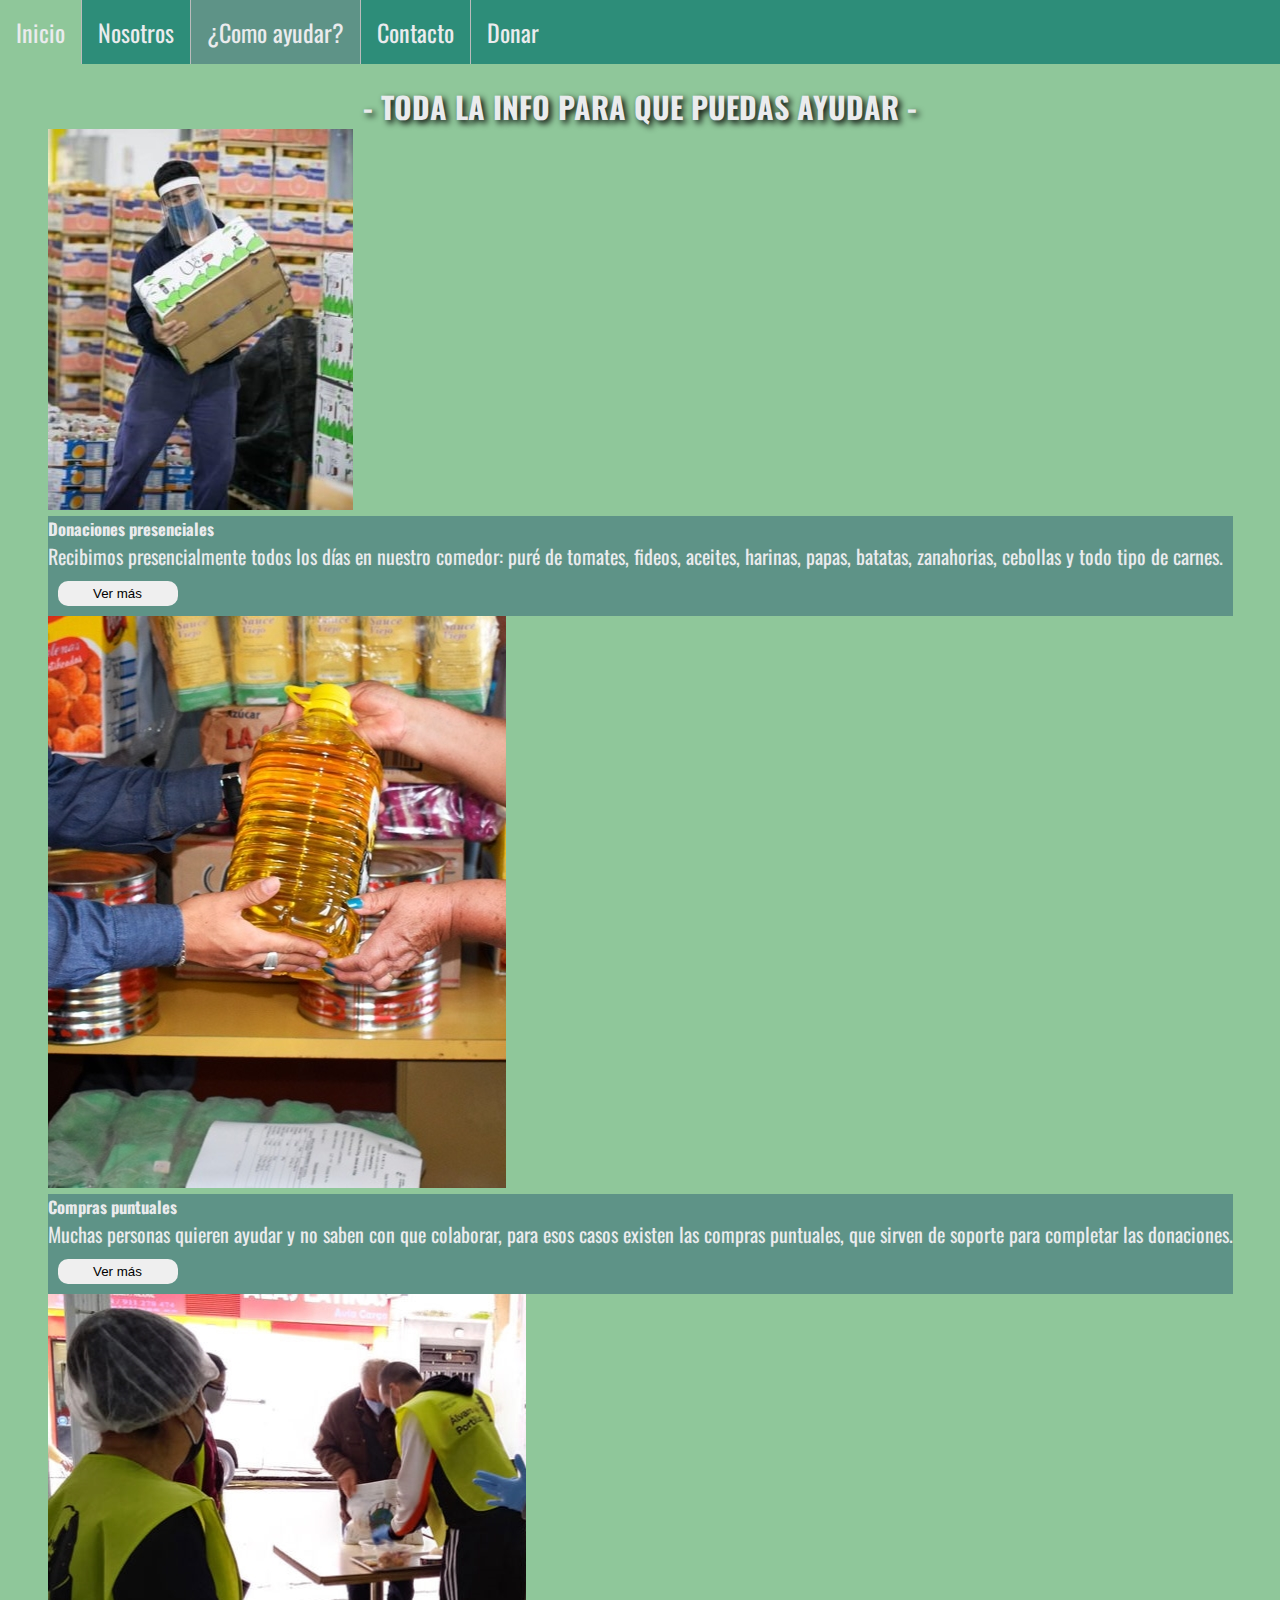
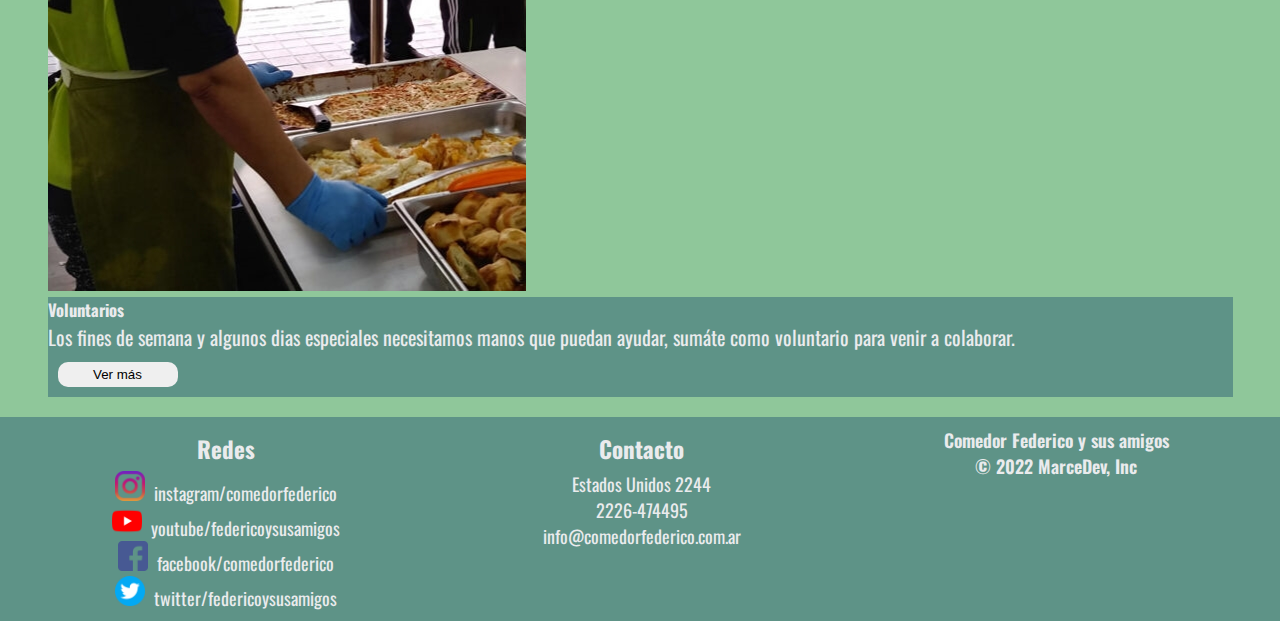
==== commit 554b53a3: "comedor2-6" ====
--- a/html/ayudar.html
+++ b/html/ayudar.html
@@ -4,12 +4,14 @@
     <meta charset="UTF-8">
     <meta http-equiv="X-UA-Compatible" content="IE=edge">
     <meta name="viewport" content="width=device-width, initial-scale=1.0">
+    <meta name="description" content="Todas las maneras de ayudar al comedor, tu comunidad te necesita">
+    <meta name="keywords"  content="COMEDOR, COMUNITARIO, FEDERICO, AYUDAR, DONAR, ALIMENTO, SOLIDARIDAD, DONACIONES">
     <title>¿Como ayudar?</title>
     <link href="https://cdn.jsdelivr.net/npm/bootstrap@5.1.3/dist/css/bootstrap.min.css" rel="stylesheet" integrity="sha384-1BmE4kWBq78iYhFldvKuhfTAU6auU8tT94WrHftjDbrCEXSU1oBoqyl2QvZ6jIW3" crossorigin="anonymous">
 
     <link rel="stylesheet" href="../assets/css/archivo.css">
 </head>
-<body class="contenedor">
+<body class="container-fluid">
         <nav class="navegador">
             <ul>
             <li><a href="../index.html">Inicio</a></li>
@@ -56,18 +58,28 @@
     <aside class="secundario">
 
     </aside>
-    <footer class="pie">
-        <div class="footer__derechos">
-            <p class="derechos">Creado con Visual Studio Code - Coderhouse 2022</p>
-        </div>
-        <div class="footer__redes">
-            <a href="http://www.instagram.com/comedorfederico"><img src="../assets/img/instagram.png" alt="instagram" width="30" height="30"/></a>
-            <a href="http://www.youtube.com/comedorfederico"><img src="../assets/img/youtube.png" alt="youtube" width="30" height="30"/></a>
-            <a href="http://www.facebook.com/comedorfederico"><img src="../assets/img/facebook.png" alt="facebook" width="30" height="30"/></a>
-            <a href="http://www.twitter.com/comedorfederico"><img src="../assets/img/gorjeo.png" alt="twitter" width="30" height="30"/></a>
-        </div>
-        
-    </footer>
+    <footer class="newfooter">
+      
+      <div class="newfooter__redes">
+          <h4>Redes</h4>
+          <a href="http://www.instagram.com/comedorfederico"><img src="../assets/img/instagram.png" alt="instagram" width="30" height="30"/>instagram/comedorfederico</a>
+          <a href="http://www.youtube.com/comedorfederico"><img src="../assets/img/youtube.png" alt="youtube" width="30" height="30"/>youtube/federicoysusamigos</a>
+          <a href="http://www.facebook.com/comedorfederico"><img src="../assets/img/facebook.png" alt="facebook" width="30" height="30"/>facebook/comedorfederico</a>
+          <a href="http://www.twitter.com/comedorfederico"><img src="../assets/img/gorjeo.png" alt="twitter" width="30" height="30"/>twitter/federicoysusamigos</a>
+      </div>
+      <div class="newfooter__contacto">
+          <h4>Contacto</h4>
+          <p>Estados Unidos 2244</p>
+          <p>2226-474495</p>
+          <p>info@comedorfederico.com.ar</p>
+          
+      </div>
+      <div class="newfooter__derechos">
+        <p class="derechos">Comedor Federico y sus amigos</p>
+        <p>© 2022 MarceDev, Inc</p>
+    </div>
+      
+  </footer>
     <script src="https://cdn.jsdelivr.net/npm/bootstrap@5.1.3/dist/js/bootstrap.bundle.min.js" integrity="sha384-ka7Sk0Gln4gmtz2MlQnikT1wXgYsOg+OMhuP+IlRH9sENBO0LRn5q+8nbTov4+1p" crossorigin="anonymous"></script>
 
 </body>
--- a/assets/css/archivo.css
+++ b/assets/css/archivo.css
@@ -2,14 +2,19 @@
 * {
   margin: 0;
   padding: 0;
-}
-
+  box-sizing: border-box;
+}
+
+/*$colorPrimario: #21605d;
+$colorSecundario: #339476;
+$colorTerciario: #87e1c7;
+$colorFuente: #eaebed;*/
 ul {
   list-style-type: none;
   margin: 0;
   padding: 0;
   overflow: hidden;
-  background-color: #21605d;
+  background-color: #2d8d79;
 }
 
 ul li {
@@ -33,21 +38,56 @@
 }
 
 ul li a:hover:not(.active) {
-  background-color: #87e1c7;
+  background-color: #8fc79a;
   color: #eaebed;
 }
 
 .active {
-  background-color: #339476;
-}
-
-footer {
-  padding: 15px;
-}
-
-.footer__derechos {
-  font-family: 'Oswald', sans-serif;
-  margin-right: 30px;
+  background-color: #5e9387;
+}
+
+.newfooter {
+  display: flex;
+  flex-direction: column;
+  justify-content: space-around;
+  background-color: #5e9387;
+  color: #eaebed;
+  padding: 10px;
+  font-size: 18px;
+  font-family: 'Oswald', sans-serif;
+}
+
+.newfooter h4 {
+  font-size: 23px;
+  padding: 5px;
+}
+
+.newfooter__derechos {
+  font-weight: 600;
+  display: flex;
+  flex-direction: column;
+  text-align: center;
+}
+
+.newfooter__redes {
+  text-align: center;
+  display: flex;
+  flex-direction: column;
+}
+
+.newfooter__redes a {
+  text-decoration: none;
+  color: #eaebed;
+}
+
+.newfooter__redes a img {
+  margin-right: 9px;
+}
+
+.newfooter__contacto {
+  text-align: center;
+  display: flex;
+  flex-direction: column;
 }
 
 .boton, .boton1, .boton2 {
@@ -68,6 +108,350 @@
 .boton2 {
   margin: 5px;
   font-size: 22px;
+}
+
+.btn {
+  border-radius: 10px;
+  font-family: 'Oswald', sans-serif;
+  font-weight: 800;
+  font-size: 24px;
+}
+
+.btn:hover {
+  background-color: #666;
+  cursor: pointer;
+}
+
+.btn2 {
+  background: #04aa6d;
+  color: #fff;
+  border: 0;
+  text-transform: uppercase;
+  padding: 10px;
+}
+
+.btn2:hover {
+  transition: background-color 0.4s ease-out;
+  box-shadow: 5px 5px 5px 0px rgba(0, 0, 0, 0.3);
+}
+
+/* MENU */
+/* GRILLAS */
+/*.contenedor{
+  display: grid;
+  grid-template-columns: 1fr 1fr 1fr 1fr 1fr;
+  grid-template-rows: auto auto;
+  grid-template-areas:  "nav   nav   nav   nav   nav"
+                        "main  main  main  main  main";
+}*/
+.contenedor-index {
+  display: grid;
+  grid-template-columns: 1fr 1fr 1fr 1fr 1fr;
+  grid-template-rows: auto auto auto;
+  grid-template-areas: "nav   nav   nav   nav   nav"+ "main  main  main  main  main"+ "footer footer footer footer footer";
+}
+
+.contenedor-us {
+  display: grid;
+  grid-template-columns: 1fr 1fr 1fr 1fr 1fr;
+  grid-template-rows: auto auto auto;
+  grid-template-areas: "nav   nav   nav   nav   nav"+ "main  main  main  main  main"+ "footer footer footer footer footer";
+}
+
+.contenedor-contact {
+  display: grid;
+  grid-template-columns: 1fr 1fr 1fr 1fr 1fr;
+  grid-template-rows: auto auto auto;
+  grid-template-areas: "nav   nav   nav   nav   nav"+ "main  main  main  main  main"+ "footer footer footer footer footer";
+}
+
+/* AREAS */
+.navegador {
+  grid-area: nav;
+}
+
+.principal {
+  grid-area: main;
+}
+
+.secundario {
+  grid-area: aside;
+  background: #d63031;
+}
+
+.pie {
+  grid-area: footer;
+  display: flex;
+  justify-content: space-between;
+  background-color: #5e9387;
+  color: #eaebed;
+  font-size: 20px;
+}
+
+/*------------------------------------------------*/
+/*.principal*/
+.carr-cont {
+  max-width: 1200px;
+  margin-left: auto;
+  margin-right: auto;
+  padding: 0px;
+  font-family: 'Oswald', sans-serif;
+  font-size: 35px;
+  text-shadow: black 0.1em 0.1em 0.2em;
+}
+
+.principal .info-cards {
+  display: flex;
+  justify-content: center;
+}
+
+.principal .cards {
+  display: flex;
+  flex-wrap: wrap;
+  justify-content: space-evenly;
+}
+
+.info-donar {
+  display: flex;
+  flex-wrap: wrap;
+  justify-content: center;
+}
+
+.contenedor-contacto {
+  max-width: 1170px;
+  margin-left: auto;
+  margin-right: auto;
+  padding: 1.5em;
+  font-family: 'Oswald', sans-serif;
+  font-size: 20px;
+}
+
+.contacto-cuadro {
+  box-shadow: 0 0 20px 0 rgba(0, 0, 0, 0.3);
+}
+
+.contacto-form {
+  background: #8fc79a;
+}
+
+.contacto-form form {
+  display: grid;
+  grid-template-columns: 1fr 1fr;
+}
+
+.contacto-form form .block {
+  grid-column: 1/3;
+}
+
+.contacto-form form p {
+  margin: 0px;
+  padding: 30px;
+}
+
+.contacto-form form button,
+.contacto-form form input,
+.contacto-form form textarea {
+  width: 100%;
+  padding: 10px;
+  border: none;
+  outline: 0;
+  color: #444;
+  font-size: 20px;
+}
+
+.contacto-form form button {
+  background: #2d8d79;
+  color: #eaebed;
+  border: 0;
+  text-transform: uppercase;
+  padding: 20px;
+}
+
+.contacto-form form button:hover {
+  background: #333;
+  color: #eaebed;
+  transition: background-color 0.5s ease-out;
+}
+
+.contacto-info {
+  background: #2d8d79;
+  color: #fff;
+}
+
+.contacto-info h4,
+.contacto-info p {
+  text-align: center;
+  margin: 0 0 1rem 0;
+  padding: 5px;
+  font-size: 25px;
+}
+
+main {
+  padding: 20px;
+  background-color: #8fc79a;
+}
+
+h2 {
+  font-family: 'Oswald', sans-serif;
+  text-align: center;
+  color: #eaebed;
+  font-size: 30px;
+  text-shadow: black 0.1em 0.1em 0.2em;
+}
+
+.derechos {
+  font-family: 'Oswald', sans-serif;
+}
+
+.cards-nosotros {
+  display: flex;
+  flex-wrap: wrap;
+  justify-content: center;
+}
+
+.ayudar {
+  background-color: #04aa6d;
+  width: 400px;
+  padding: 20px;
+  margin: 10px;
+  border-radius: 20px;
+  color: white;
+  display: inline-block;
+}
+
+.ayudar:hover {
+  box-shadow: 5px 5px 10px 0px rgba(0, 0, 0, 0.5);
+  cursor: pointer;
+  transform: scale(1.01);
+}
+
+.ayudar__titulo {
+  font-family: 'Oswald', sans-serif;
+  font-size: 24px;
+  text-shadow: black 0.01em 0.01em 0.2em;
+}
+
+.ayudar__desc {
+  font-family: 'Oswald', sans-serif;
+  font-size: 18px;
+  text-shadow: black 0.01em 0.01em 0.2em;
+}
+
+.ayudar__img {
+  display: block;
+  margin: 0px auto;
+  width: 350px;
+  border-radius: 15px;
+}
+
+.imgInicio {
+  background-image: url(../img/carrusel1a.jpg);
+  height: 700px;
+  /*background-size:cover;*/
+}
+
+.contacto__form {
+  padding: 20px;
+  background-color: #56dd9c;
+}
+
+.tarjetas {
+  font-family: 'Oswald', sans-serif;
+  color: #eaebed;
+  font-size: 20px;
+}
+
+.tarjetas .tarjeta-us {
+  background-color: #5e9387;
+  padding: 15px;
+  border-radius: 10px;
+  margin: 10px;
+}
+
+.tarjetas .titulo {
+  padding: 10px;
+  text-align: center;
+}
+
+.faq {
+  font-family: 'Oswald', sans-serif;
+  /*max-width: 600px;*/
+  margin: 20px;
+  padding: 15px;
+  background-color: #5e9387;
+  border-radius: 10px;
+}
+
+.faq .fa-house {
+  font-size: 50px;
+  padding: 15px;
+  margin: 10px;
+}
+
+.faq h4 {
+  font-size: 20px;
+  color: #111;
+}
+
+.faq p {
+  font-size: 18px;
+  color: white;
+}
+
+.faq ul {
+  background-color: #5e9387;
+}
+
+.faq ul li {
+  color: white;
+  font-size: 18px;
+  border: 0;
+  float: none;
+}
+
+.donaciones {
+  font-family: 'Oswald', sans-serif;
+  /*max-width: 600px;*/
+  margin: 20px;
+  padding: 15px;
+  background-color: #5e9387;
+  border-radius: 10px;
+  justify-content: center;
+}
+
+.donaciones .donar_texto {
+  padding: 10px;
+  color: white;
+}
+
+.donaciones .donar_texto h5 {
+  font-size: 26px;
+}
+
+.donaciones .donar_texto p {
+  font-size: 22px;
+}
+
+.donaciones .donar_botones .pesos {
+  text-align: center;
+  width: 100px;
+  height: 50px;
+  border: 0;
+  padding: 10px 20px;
+  margin: 10px;
+  border-radius: 10px;
+  font-size: 25px;
+  font-weight: 400;
+}
+
+.donaciones .donar_botones .pesos:hover {
+  background-color: #ddd;
 }
 
 .btn {
@@ -103,353 +487,6 @@
   box-shadow: 5px 5px 5px 0px rgba(0, 0, 0, 0.3);
 }
 
-/* MENU */
-/* GRILLAS */
-.contenedor {
-  display: grid;
-  grid-template-columns: 1fr 1fr 1fr 1fr 1fr;
-  grid-template-rows: auto auto auto;
-  grid-template-areas: "nav   nav   nav   nav   nav"- "main  main  main  main  main"- "footer footer footer footer footer";
-}
-
-.contenedor-index {
-  display: grid;
-  grid-template-columns: 1fr 1fr 1fr 1fr 1fr;
-  grid-template-rows: auto auto auto;
-  grid-template-areas: "nav   nav   nav   nav   nav"- "main  main  main  main  main"- "footer footer footer footer footer";
-}
-
-.contenedor-us {
-  display: grid;
-  grid-template-columns: 1fr 1fr 1fr 1fr 1fr;
-  grid-template-rows: auto auto auto;
-  grid-template-areas: "nav   nav   nav   nav   nav"- "main  main  main  main  main"- "footer footer footer footer footer";
-}
-
-.contenedor-contact {
-  display: grid;
-  grid-template-columns: 1fr 1fr 1fr 1fr 1fr;
-  grid-template-rows: auto auto auto;
-  grid-template-areas: "nav   nav   nav   nav   nav"- "main  main  main  main  main"- "footer footer footer footer footer";
-}
-
-/* AREAS */
-.navegador {
-  grid-area: nav;
-}
-
-.principal {
-  grid-area: main;
-}
-
-.secundario {
-  grid-area: aside;
-  background: #d63031;
-}
-
-.pie {
-  grid-area: footer;
-  display: flex;
-  justify-content: space-between;
-  background-color: #339476;
-  color: #eaebed;
-  font-size: 20px;
-}
-
-/*------------------------------------------------*/
-/*.principal*/
-.carr-cont {
-  max-width: 1200px;
-  margin-left: auto;
-  margin-right: auto;
-  padding: 0px;
-  font-family: 'Oswald', sans-serif;
-  font-size: 35px;
-  text-shadow: black 0.1em 0.1em 0.2em;
-}
-
-.principal .info-cards {
-  display: flex;
-  justify-content: center;
-}
-
-.principal .cards {
-  display: flex;
-  flex-wrap: wrap;
-  justify-content: space-evenly;
-}
-
-.info-donar {
-  display: flex;
-  flex-wrap: wrap;
-  justify-content: center;
-}
-
-.contenedor-contacto {
-  max-width: 1170px;
-  margin-left: auto;
-  margin-right: auto;
-  padding: 1.5em;
-  font-family: 'Oswald', sans-serif;
-  font-size: 20px;
-}
-
-.contacto-cuadro {
-  box-shadow: 0 0 20px 0 rgba(0, 0, 0, 0.3);
-}
-
-.contacto-form {
-  background: #87e1c7;
-}
-
-.contacto-form form {
-  display: grid;
-  grid-template-columns: 1fr 1fr;
-}
-
-.contacto-form form .block {
-  grid-column: 1/3;
-}
-
-.contacto-form form p {
-  margin: 0px;
-  padding: 30px;
-}
-
-.contacto-form form button,
-.contacto-form form input,
-.contacto-form form textarea {
-  width: 100%;
-  padding: 10px;
-  border: none;
-  outline: 0;
-  color: #444;
-  font-size: 20px;
-}
-
-.contacto-form form button {
-  background: #21605d;
-  color: #eaebed;
-  border: 0;
-  text-transform: uppercase;
-  padding: 20px;
-}
-
-.contacto-form form button:hover {
-  background: #333;
-  color: #eaebed;
-  transition: background-color 0.5s ease-out;
-}
-
-.contacto-info {
-  background: #21605d;
-  color: #fff;
-}
-
-.contacto-info h4,
-.contacto-info p {
-  text-align: center;
-  margin: 0 0 1rem 0;
-  padding: 5px;
-  font-size: 15px;
-}
-
-main {
-  padding: 20px;
-  background-color: #87e1c7;
-}
-
-h2 {
-  font-family: 'Oswald', sans-serif;
-  text-align: center;
-  color: #eaebed;
-  font-size: 30px;
-  text-shadow: black 0.1em 0.1em 0.2em;
-}
-
-.derechos {
-  font-family: 'Oswald', sans-serif;
-}
-
-.cards-nosotros {
-  display: flex;
-  flex-wrap: wrap;
-  justify-content: center;
-}
-
-.ayudar {
-  background-color: #04aa6d;
-  width: 400px;
-  padding: 20px;
-  margin: 10px;
-  border-radius: 20px;
-  color: white;
-  display: inline-block;
-}
-
-.ayudar:hover {
-  box-shadow: 5px 5px 10px 0px rgba(0, 0, 0, 0.5);
-  cursor: pointer;
-  transform: scale(1.01);
-}
-
-.ayudar__titulo {
-  font-family: 'Oswald', sans-serif;
-  font-size: 24px;
-  text-shadow: black 0.01em 0.01em 0.2em;
-}
-
-.ayudar__desc {
-  font-family: 'Oswald', sans-serif;
-  font-size: 18px;
-  text-shadow: black 0.01em 0.01em 0.2em;
-}
-
-.ayudar__img {
-  display: block;
-  margin: 0px auto;
-  width: 350px;
-  border-radius: 15px;
-}
-
-.imgInicio {
-  background-image: url(../img/carrusel1a.jpg);
-  height: 700px;
-  /*background-size:cover;*/
-}
-
-.contacto__form {
-  padding: 20px;
-  background-color: #56dd9c;
-}
-
-.tarjetas {
-  color: #eaebed;
-}
-
-.tarjetas .tarjeta-us {
-  background-color: #339476;
-  padding: 10px;
-  border-radius: 5px;
-  margin: 10px;
-}
-
-.faq {
-  font-family: 'Oswald', sans-serif;
-  /*max-width: 600px;*/
-  margin: 20px;
-  padding: 15px;
-  background-color: #339476;
-  border-radius: 10px;
-}
-
-.faq .fa-house {
-  font-size: 50px;
-  padding: 15px;
-  margin: 10px;
-}
-
-.faq h4 {
-  font-size: 20px;
-  color: #111;
-}
-
-.faq p {
-  font-size: 18px;
-  color: white;
-}
-
-.faq ul {
-  background-color: #339476;
-}
-
-.faq ul li {
-  color: white;
-  font-size: 18px;
-  border: 0;
-  float: none;
-}
-
-.donaciones {
-  font-family: 'Oswald', sans-serif;
-  /*max-width: 600px;*/
-  margin: 20px;
-  padding: 15px;
-  background-color: #339476;
-  border-radius: 10px;
-  justify-content: center;
-}
-
-.donaciones .donar_texto {
-  padding: 10px;
-  color: white;
-}
-
-.donaciones .donar_texto h5 {
-  font-size: 26px;
-}
-
-.donaciones .donar_texto p {
-  font-size: 22px;
-}
-
-.donaciones .donar_botones .pesos {
-  text-align: center;
-  width: 100px;
-  height: 50px;
-  border: 0;
-  padding: 10px 20px;
-  margin: 10px;
-  border-radius: 10px;
-  font-size: 25px;
-  font-weight: 400;
-}
-
-.donaciones .donar_botones .pesos:hover {
-  background-color: #ddd;
-}
-
-.btn {
-  border-radius: 10px;
-  font-family: 'Oswald', sans-serif;
-  font-weight: 800;
-  font-size: 24px;
-}
-
-.btn:hover {
-  background-color: #666;
-  cursor: pointer;
-}
-
-/*.boton1{
-    margin: 5px;
-    width: 90px;
-    height: 45px;
-    &:hover{
-      transform: scale(1.2);
-    }
-}*/
-.btn2 {
-  background: #04aa6d;
-  color: #fff;
-  border: 0;
-  text-transform: uppercase;
-  padding: 10px;
-}
-
-.btn2:hover {
-  transition: background-color 0.4s ease-out;
-  box-shadow: 5px 5px 5px 0px rgba(0, 0, 0, 0.3);
-}
-
 @media (min-width: 700px) {
   .contacto-cuadro {
     display: grid;
@@ -463,6 +500,9 @@
  "main  main  main  main  main"  "footer footer footer footer footer";
   }
+  .newfooter {
+    flex-direction: row;
+  }
 }
 
 .imagenFondo {
@@ -479,7 +519,7 @@
 }
 
 .card-us .card-body {
-  background-color: #339476;
+  background-color: #5e9387;
   color: #eaebed;
 }
 /*# sourceMappingURL=archivo.css.map */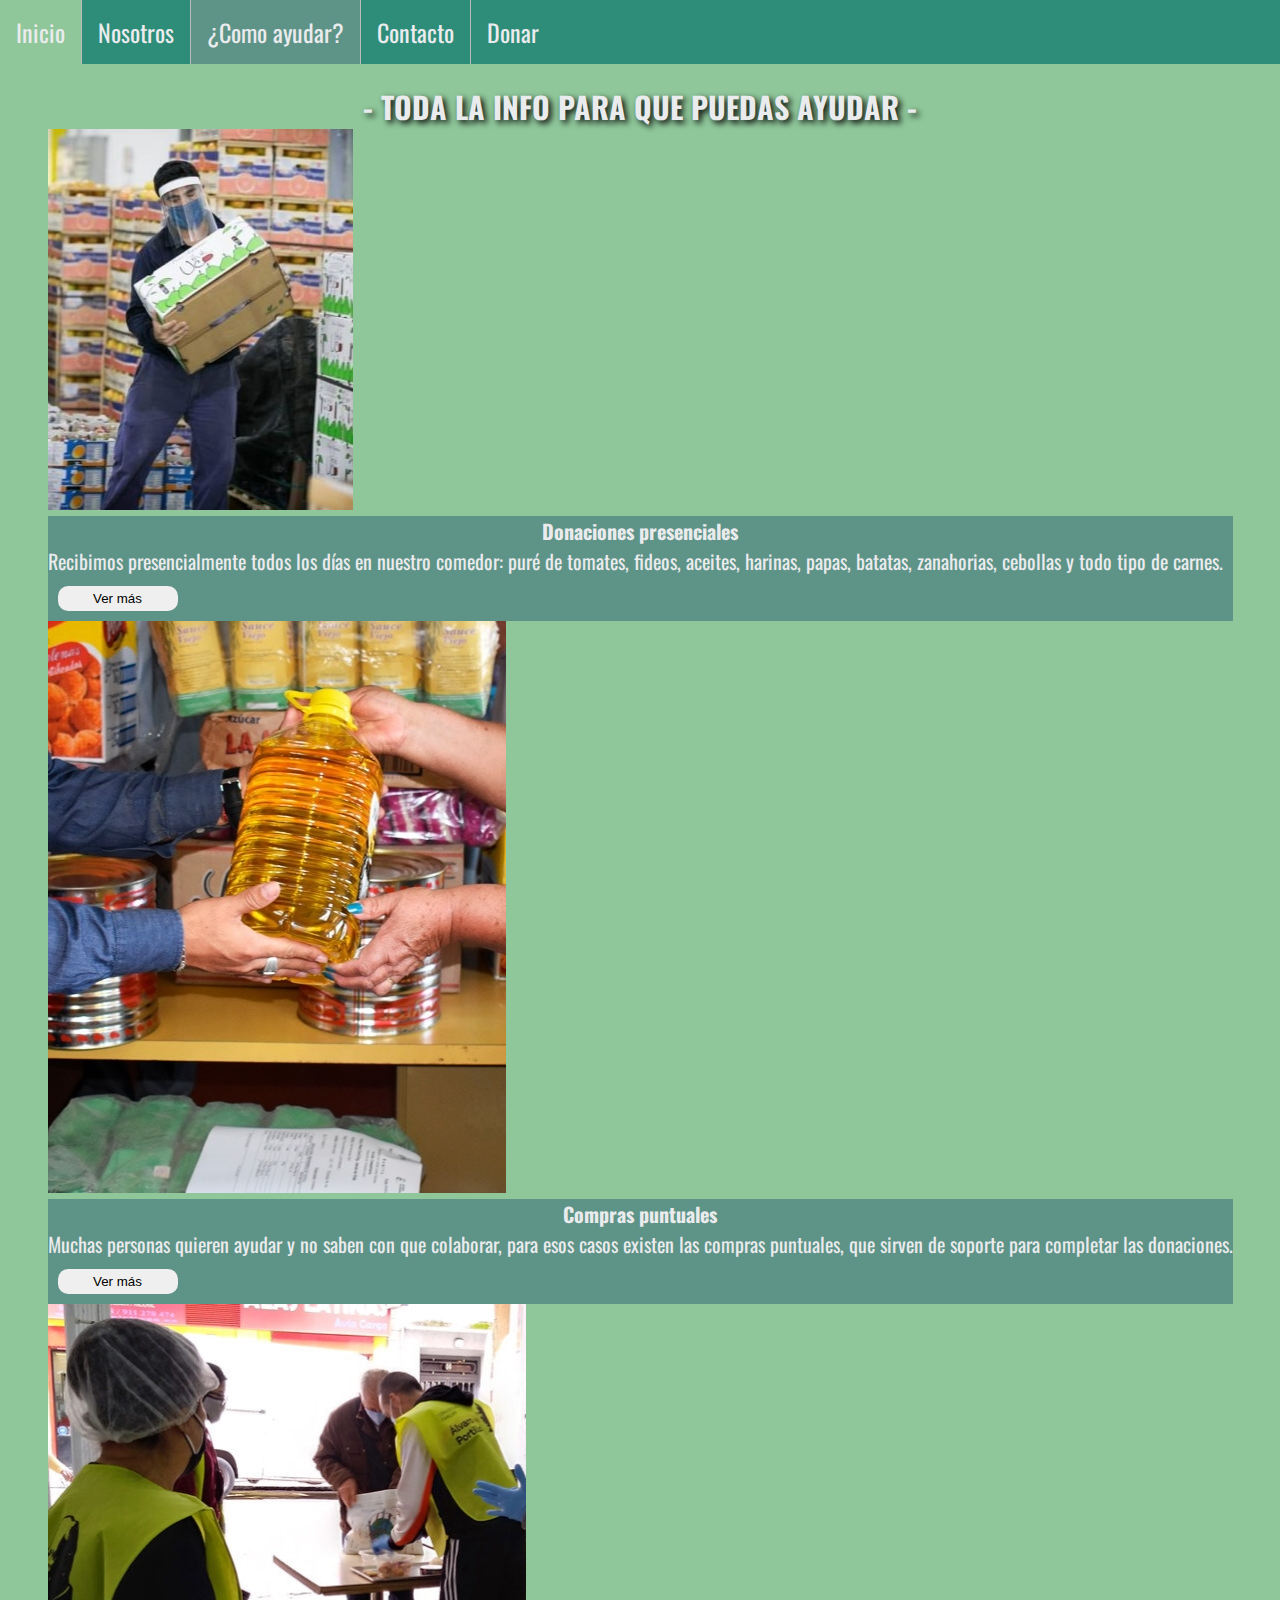
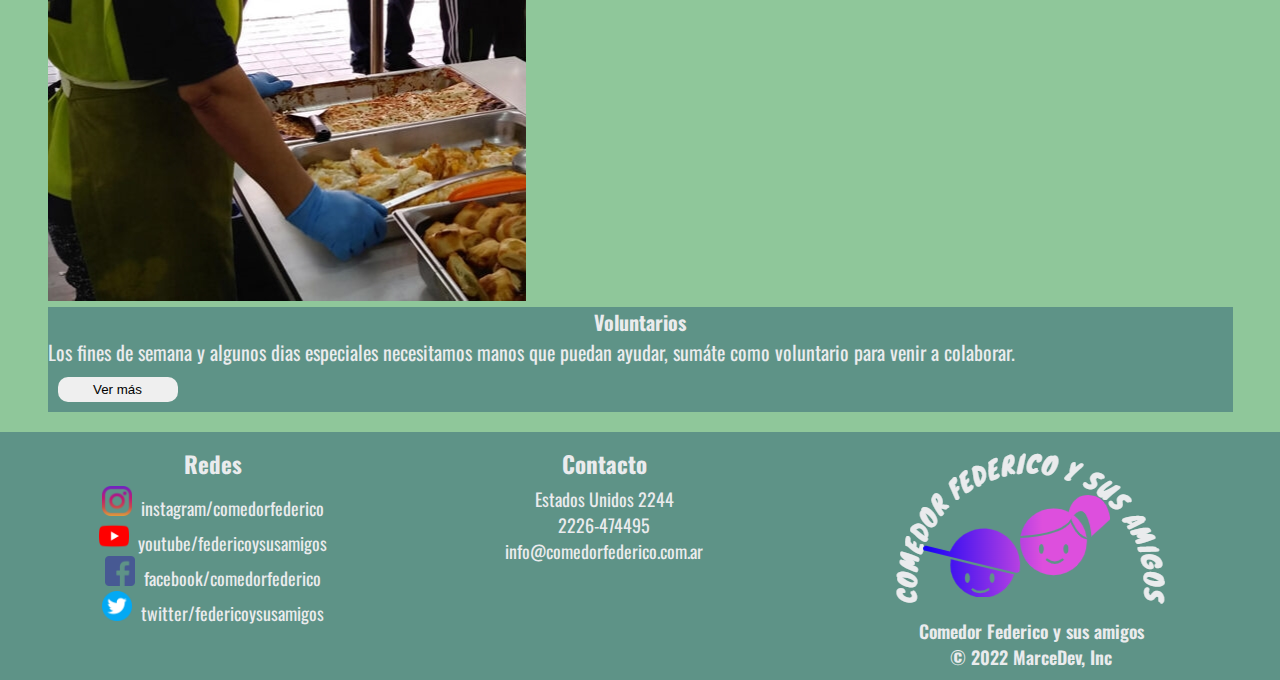
==== commit 2ab7be5a: "entrega final" ====
--- a/html/ayudar.html
+++ b/html/ayudar.html
@@ -30,7 +30,7 @@
                 <div class="card m-2">
                   <img src="../assets/img/compras.jpg" class="card-img-top" alt="...">
                   <div class="card-body">
-                    <h5 class="card-title">Donaciones presenciales</h5>
+                    <h4 class="card-title">Donaciones presenciales</h4>
                     <p class="card-text">Recibimos presencialmente todos los días en nuestro comedor: puré de tomates, fideos, aceites, harinas, papas, batatas, zanahorias, cebollas y todo tipo de carnes.</p>
                     <button class="boton1">Ver más</button>
                   </div>
@@ -38,7 +38,7 @@
                 <div class="card m-2">
                   <img src="../assets/img/presencial.jpeg" class="card-img-top" alt="...">
                   <div class="card-body">
-                    <h5 class="card-title">Compras puntuales</h5>
+                    <h4 class="card-title">Compras puntuales</h4>
                     <p class="card-text">Muchas personas quieren ayudar y no saben con que colaborar, para esos casos existen las compras puntuales, que sirven de soporte para completar las donaciones.</p>
                     <button class="boton1">Ver más</button>
                   </div>
@@ -46,7 +46,7 @@
                 <div class="card m-2">
                   <img src="../assets/img/voluntarios.jpg" class="card-img-top" alt="...">
                   <div class="card-body">
-                    <h5 class="card-title">Voluntarios</h5>
+                    <h4 class="card-title">Voluntarios</h4>
                     <p class="card-text">Los fines de semana y algunos dias especiales necesitamos manos que puedan ayudar, sumáte como voluntario para venir a colaborar.</p>
                     <button class="boton1">Ver más</button>
                   </div>
@@ -75,6 +75,7 @@
           
       </div>
       <div class="newfooter__derechos">
+        <div><img src="/assets/img/logo.png" alt=""></div>
         <p class="derechos">Comedor Federico y sus amigos</p>
         <p>© 2022 MarceDev, Inc</p>
     </div>
--- a/assets/css/archivo.css
+++ b/assets/css/archivo.css
@@ -217,6 +217,10 @@
   justify-content: space-evenly;
 }
 
+.card-title {
+  text-align: center;
+}
+
 .info-donar {
   display: flex;
   flex-wrap: wrap;
@@ -388,9 +392,9 @@
   border-radius: 10px;
 }
 
-.faq .fa-house {
-  font-size: 50px;
-  padding: 15px;
+.faq .fa-circle-check {
+  font-size: 30px;
+  padding: 20px;
   margin: 10px;
 }
 
